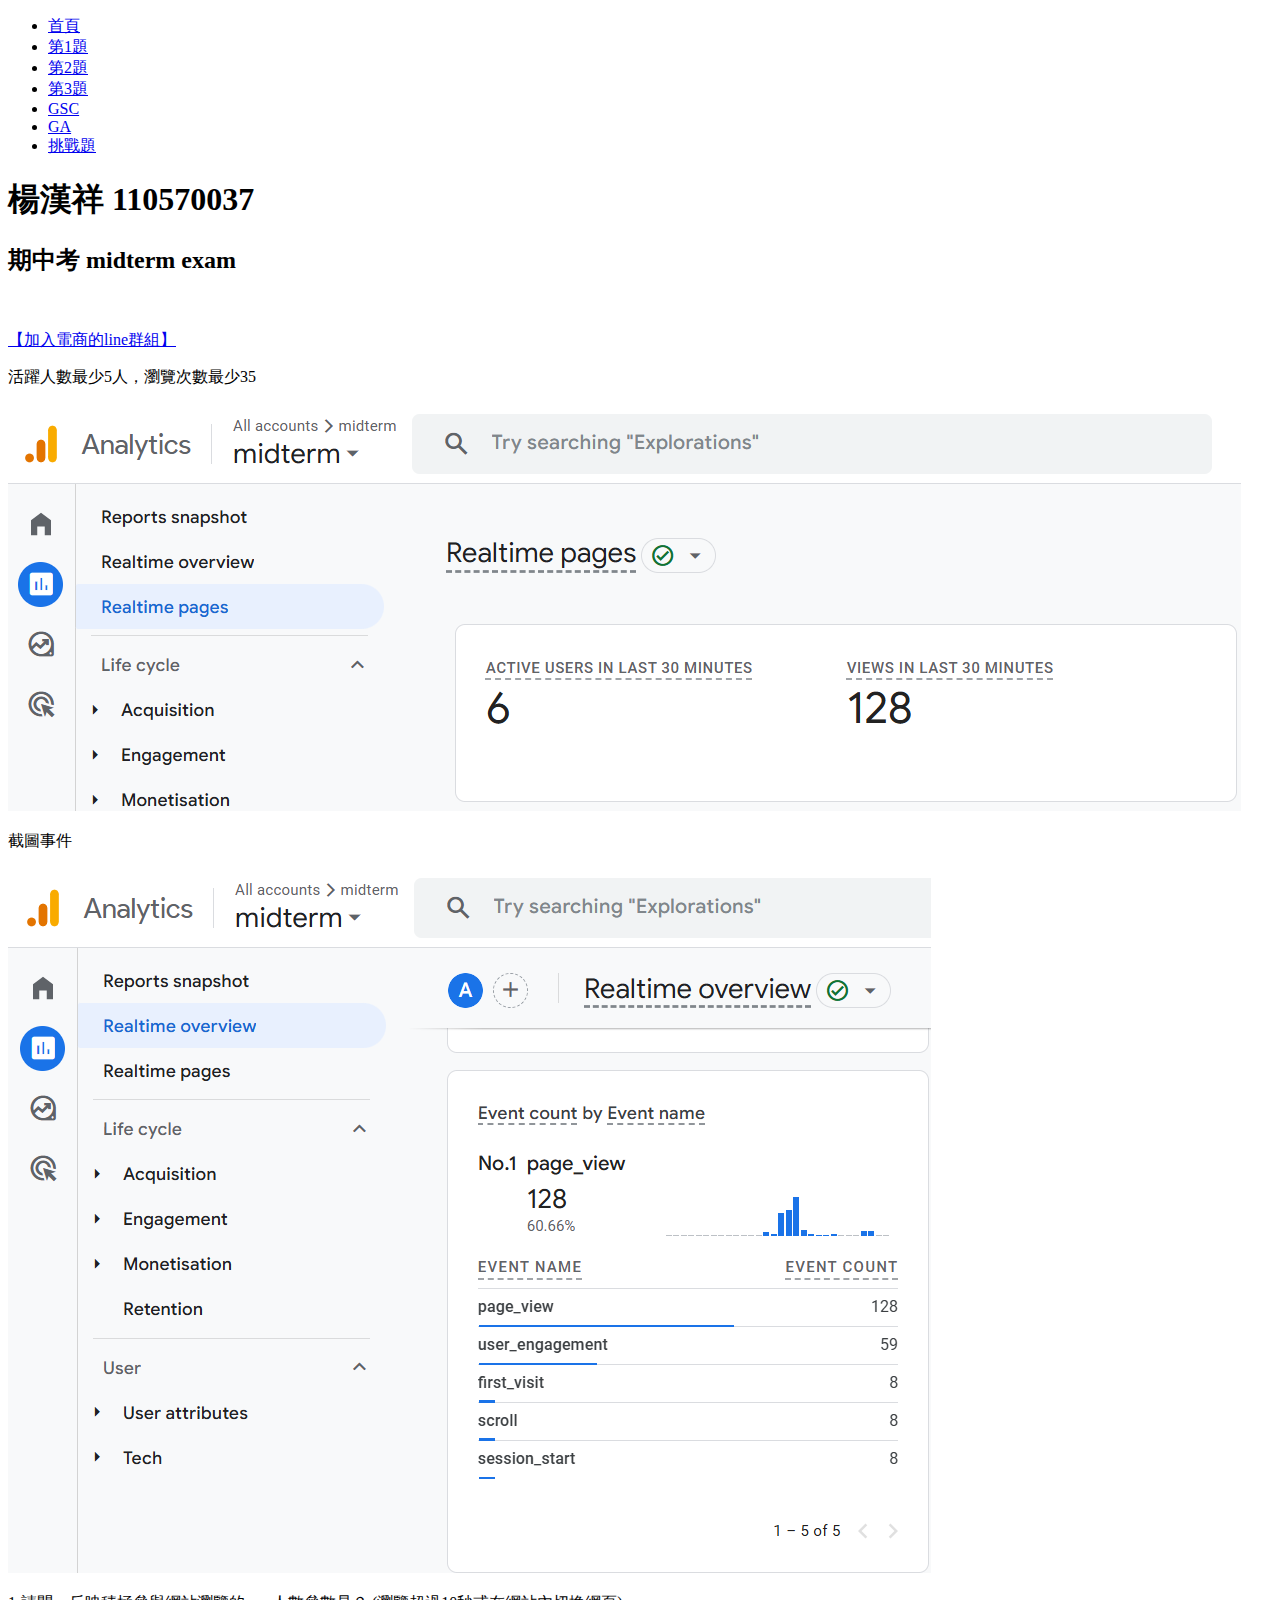
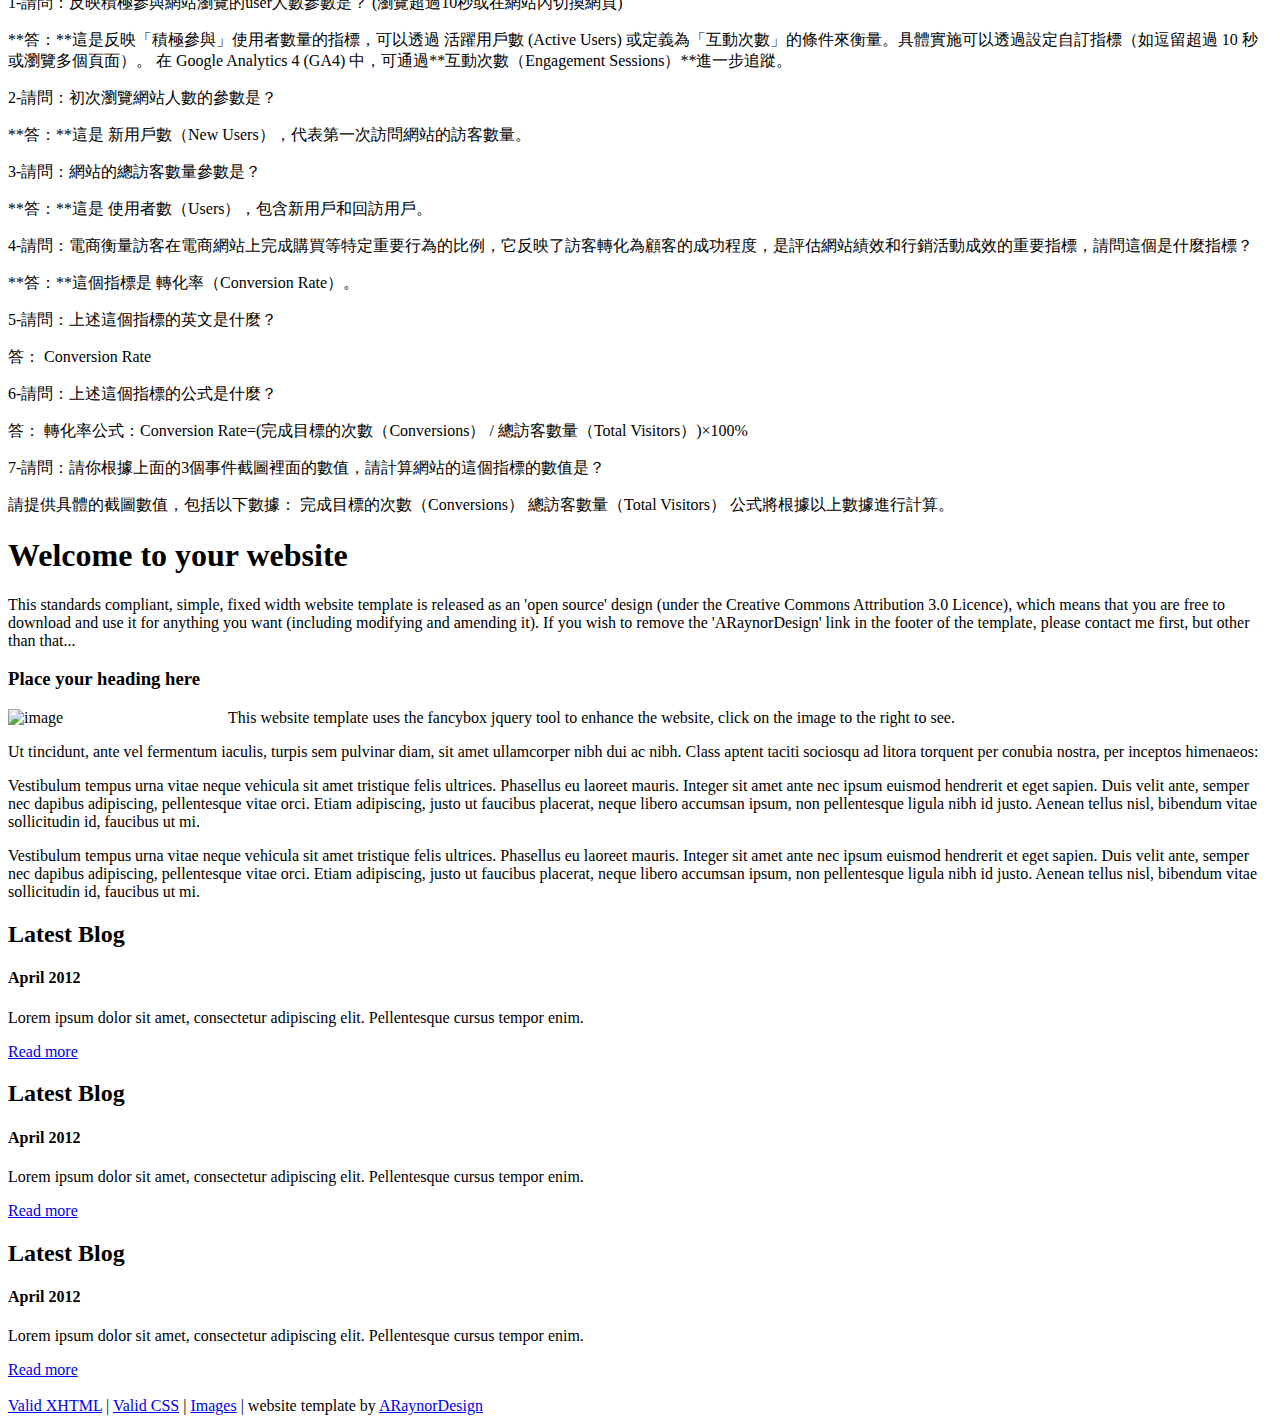
==== GA.html @ f3843c3b "Add files via upload" ====
<!DOCTYPE html PUBLIC "-//W3C//DTD XHTML 1.1//EN" "http://www.w3.org/TR/xhtml11/DTD/xhtml11.dtd">
<html xmlns="http://www.w3.org/1999/xhtml" xml:lang="en">

<head>
  <title>楊漢祥 110570037</title>
  <meta name="description" content="free website template" />
  <meta name="keywords" content="enter your keywords here" />
  <meta http-equiv="content-type" content="text/html; charset=utf-8" />
  <link rel="stylesheet" type="text/css" href="css/style.css" />
  <script type="text/javascript" src="js/jquery.min.js"></script>
  <script type="text/javascript" src="js/jquery.easing.min.js"></script>
  <script type="text/javascript" src="js/jquery.lavalamp.min.js"></script>
  <script type="text/javascript">
    $(function() {
      $("#lava_menu").lavaLamp({
        fx: "backout",
        speed: 700
      });
    });
  </script>
    <script type="text/javascript" src="js/jquery.nivo.slider.pack.js"></script>
    <script type="text/javascript">
    $(window).load(function() {
        $('#slider').nivoSlider();
    });
    </script>

<!-- Google tag (gtag.js) -->
<script async src="https://www.googletagmanager.com/gtag/js?id=G-1Z8WD9RK9R"></script>
<script>
  window.dataLayer = window.dataLayer || [];
  function gtag(){dataLayer.push(arguments);}
  gtag('js', new Date());

  gtag('config', 'G-1Z8WD9RK9R');
</script>
</head>

<body>
  <div id="main">	
    <div id="site_content">  
	  <div id="menubar">
        <ul class="lavaLampWithImage" id="lava_menu">
          <li><a href="index.html">首頁</a></li>
          <li><a href="ourwork.html">第1題</a></li>
          <li><a href="testimonials.html">第2題</a></li>
          <li><a href="projects.html">第3題</a></li>
          <li><a href="GSC.html">GSC</a></li>
          <li><a href="GA.html">GA</a></li>
          <li><a href="挑戰題.html">挑戰題</a></li>
        </ul>
	  </div><!--close menubar-->
      <div id="header">  
        <h1>楊漢祥 110570037</span></h1>	
	    <h2>期中考 midterm exam</h2>
      
      </div><!--close header-->	
	  <div id="banner_image">
	    <div id="slider-wrapper">        
          <div id="slider" class="nivoSlider">
            <img src="images/slide1.jpg" alt="" />
            <img src="images/slide2.jpg" alt="" />
            <img src="images/slide3.jpg" alt="" />
		  </div><!--close slider-->
		</div><!--close slider-wrapper-->
	  </div><!--close banner_image-->		  
      <div id="content">
        <div class="content_item">
          <p><a href="https://line.me/R/ti/g/pK9Mt4GSTo" target="_blank" class="s3">【加入電商的line群組】</a></p>
          <p>活躍人數最少5人，瀏覽次數最少35</p>
          <img src="images/1.png" alt="" />
          <br>
          <p>截圖事件</p>
          <img src="images/2.png" alt="" />
          <br>
          <p>1-請問：反映積極參與網站瀏覽的user人數參數是？ (瀏覽超過10秒或在網站內切換網頁)</p>
          <p>**答：**這是反映「積極參與」使用者數量的指標，可以透過 活躍用戶數 (Active Users) 或定義為「互動次數」的條件來衡量。具體實施可以透過設定自訂指標（如逗留超過 10 秒或瀏覽多個頁面）。
            在 Google Analytics 4 (GA4) 中，可通過**互動次數（Engagement Sessions）**進一步追蹤。</p>
          <p>2-請問：初次瀏覽網站人數的參數是？</p>
          <p>**答：**這是 新用戶數（New Users），代表第一次訪問網站的訪客數量。</p>
          <p>3-請問：網站的總訪客數量參數是？</p>
          <p>**答：**這是 使用者數（Users），包含新用戶和回訪用戶。</p>
          <p>4-請問：電商衡量訪客在電商網站上完成購買等特定重要行為的比例，它反映了訪客轉化為顧客的成功程度，是評估網站績效和行銷活動成效的重要指標，請問這個是什麼指標？</p>
          <p>**答：**這個指標是 轉化率（Conversion Rate）。</p>
          <p>5-請問：上述這個指標的英文是什麼？</p>
          <p>答： Conversion Rate</p>
          <p>6-請問：上述這個指標的公式是什麼？</p>
          <p>答： 轉化率公式：Conversion Rate=(完成目標的次數（Conversions） /  總訪客數量（Total Visitors）)×100%</p>
          <p>7-請問：請你根據上面的3個事件截圖裡面的數值，請計算網站的這個指標的數值是？</p>
          <p>請提供具體的截圖數值，包括以下數據：
            完成目標的次數（Conversions）
            總訪客數量（Total Visitors）
            公式將根據以上數據進行計算。</p>
          <h1>Welcome to your website</h1>
          <p>This standards compliant, simple, fixed width website template is released as an 'open source' design (under the Creative Commons Attribution 3.0 Licence), which means that you are free to download and use it for anything you want (including modifying and amending it). If you wish to remove the 'ARaynorDesign' link in the footer of the template, please contact me first, but other than that...</p>
          <h3>Place your heading here</h3>
          <div style="width:200px; float:left; padding: 0px 20px 10px 0px;"><img alt="image" src="images/image.jpg" /></div>
          <p>This website template uses the fancybox jquery tool to enhance the website, click on the image to the right to see. </p>
          <p>Ut tincidunt, ante vel fermentum iaculis, turpis sem pulvinar diam, sit amet ullamcorper nibh dui ac nibh. Class aptent taciti sociosqu ad litora torquent per conubia nostra, per inceptos himenaeos:</p>
          <p>Vestibulum tempus urna vitae neque vehicula sit amet tristique felis ultrices. Phasellus eu laoreet mauris. Integer sit amet ante nec ipsum euismod hendrerit et eget sapien. Duis velit ante, semper nec dapibus adipiscing, pellentesque vitae orci. Etiam adipiscing, justo ut faucibus placerat, neque libero accumsan ipsum, non pellentesque ligula nibh id justo. Aenean tellus nisl, bibendum vitae sollicitudin id, faucibus ut mi.</p>
          <p>Vestibulum tempus urna vitae neque vehicula sit amet tristique felis ultrices. Phasellus eu laoreet mauris. Integer sit amet ante nec ipsum euismod hendrerit et eget sapien. Duis velit ante, semper nec dapibus adipiscing, pellentesque vitae orci. Etiam adipiscing, justo ut faucibus placerat, neque libero accumsan ipsum, non pellentesque ligula nibh id justo. Aenean tellus nisl, bibendum vitae sollicitudin id, faucibus ut mi.</p>
		</div><!--close content_item-->	
	      
		<div class="sidebar_container">   		  
		  <div class="sidebar">
            <div class="sidebar_item">
                <h2>Latest Blog</h2>
			    <h4>April 2012</h4>
                <p>Lorem ipsum dolor sit amet, consectetur adipiscing elit. Pellentesque cursus tempor enim.</p>
		          <a href="#">Read more</a>
              </div><!--close sidebar_item--> 
          </div><!--close sidebar-->     		
		  <div class="sidebar">
            <div class="sidebar_item">
              <h2>Latest Blog</h2>
		  	  <h4>April 2012</h4>
              <p>Lorem ipsum dolor sit amet, consectetur adipiscing elit. Pellentesque cursus tempor enim.</p>
		        <a href="#">Read more</a>
            </div><!--close sidebar_item--> 
          </div><!--close sidebar-->  
		  <div class="sidebar">
            <div class="sidebar_item">
              <h2>Latest Blog</h2>
			  <h4>April 2012</h4>
              <p>Lorem ipsum dolor sit amet, consectetur adipiscing elit. Pellentesque cursus tempor enim.</p>
		        <a href="#">Read more</a>
            </div><!--close sidebar_item--> 
          </div><!--close sidebar-->  
        </div><!--close sidebar_container-->	
       <br style="clear:both;" />
      </div><!--close content-->	
    </div><!--close site_content-->	
    <div id="footer">  
      <a href="http://validator.w3.org/check?uri=referer">Valid XHTML</a> | <a href="http://jigsaw.w3.org/css-validator/check/referer">Valid CSS</a> | <a href="http://fotogrph.com/">Images</a> | website template by <a href="http://www.araynordesign.co.uk">ARaynorDesign</a>
    </div><!--close footer-->	
  </div><!--close main-->	
</body>
</html>
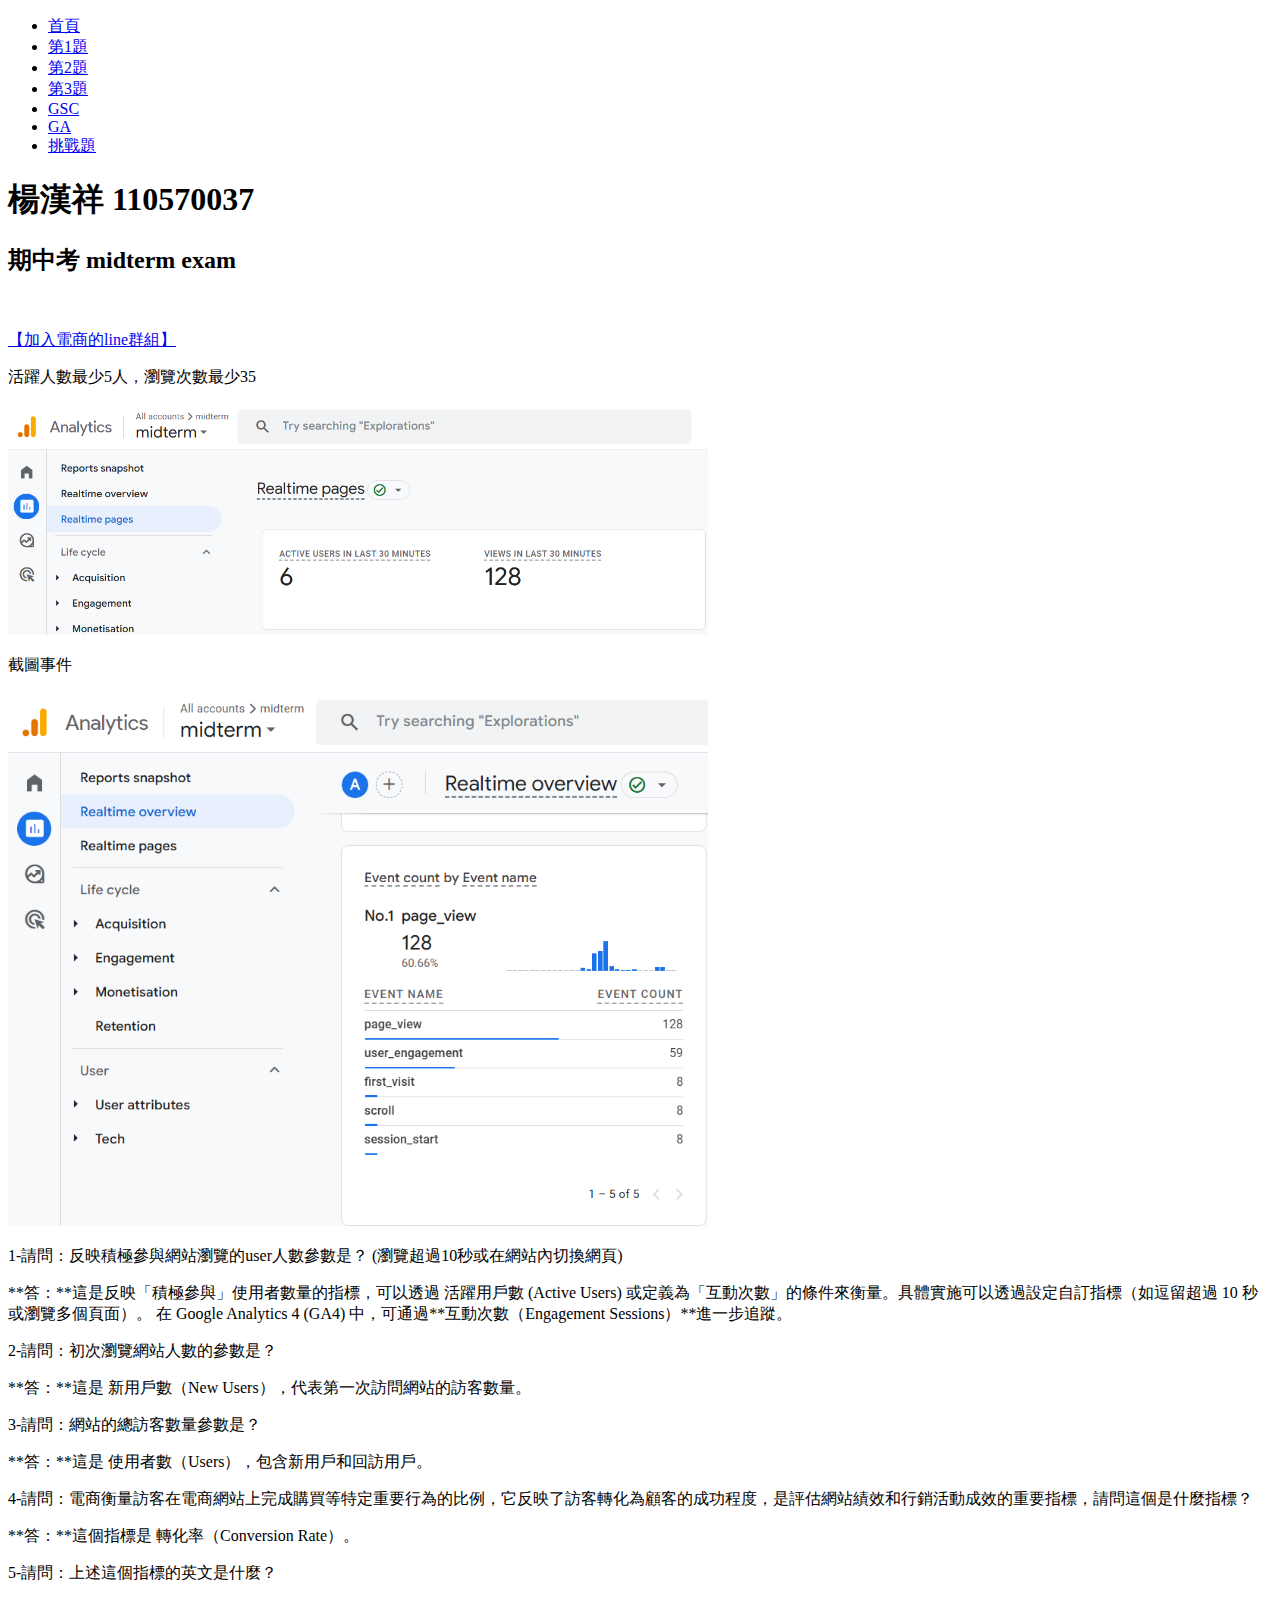
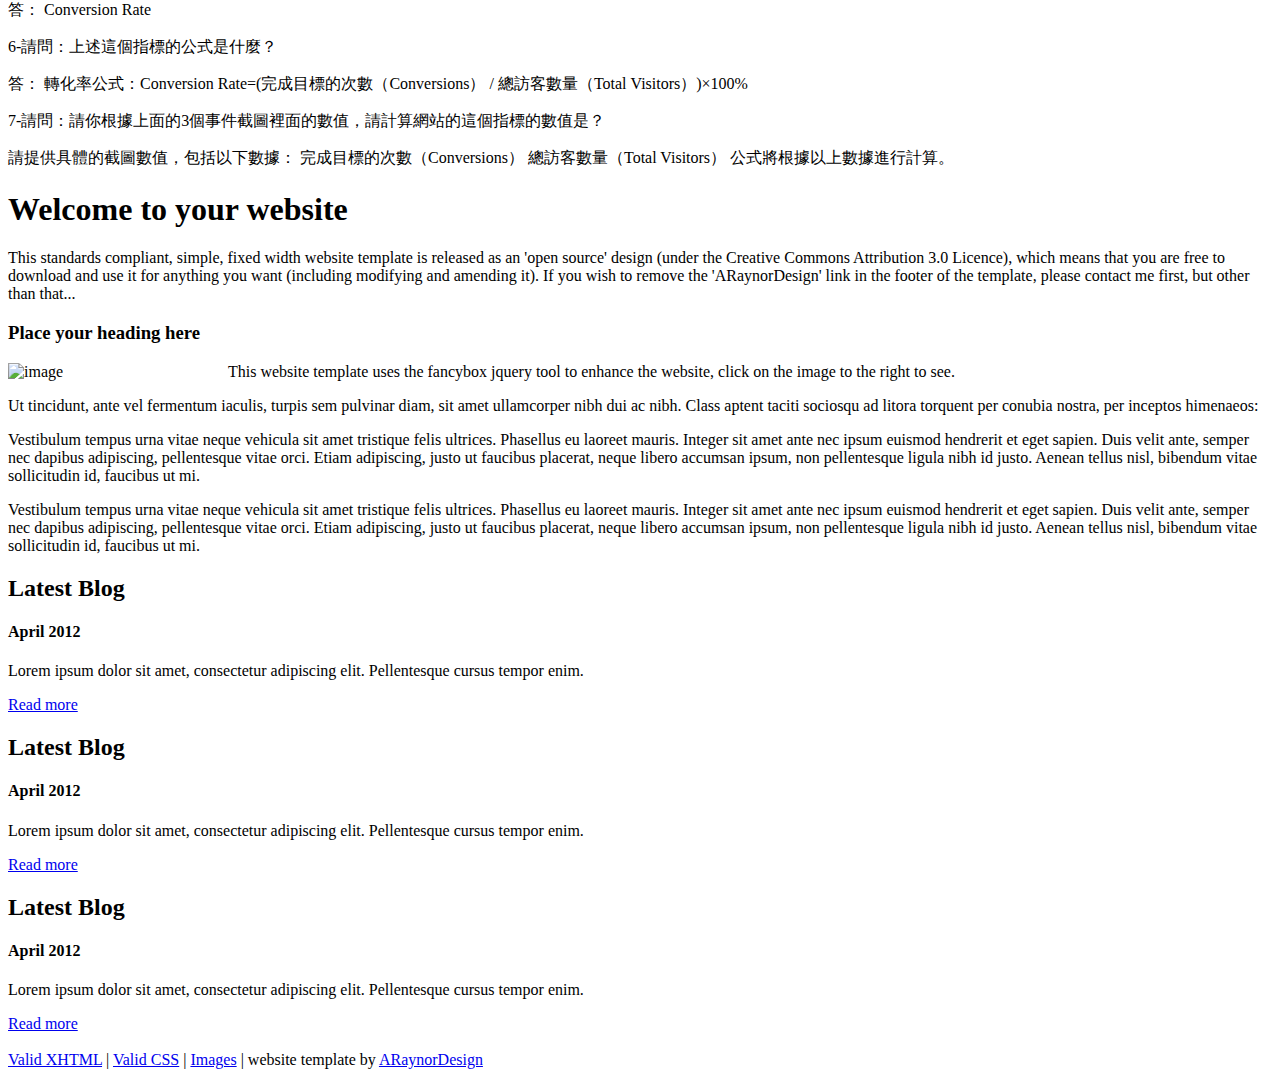
==== commit e3083f3a: "Add files via upload" ====
--- a/GA.html
+++ b/GA.html
@@ -68,10 +68,10 @@
         <div class="content_item">
           <p><a href="https://line.me/R/ti/g/pK9Mt4GSTo" target="_blank" class="s3">【加入電商的line群組】</a></p>
           <p>活躍人數最少5人，瀏覽次數最少35</p>
-          <img src="images/1.png" alt="" />
+          <img src="images/1.png" width="700" />
           <br>
           <p>截圖事件</p>
-          <img src="images/2.png" alt="" />
+          <img src="images/2.png" width="700" />
           <br>
           <p>1-請問：反映積極參與網站瀏覽的user人數參數是？ (瀏覽超過10秒或在網站內切換網頁)</p>
           <p>**答：**這是反映「積極參與」使用者數量的指標，可以透過 活躍用戶數 (Active Users) 或定義為「互動次數」的條件來衡量。具體實施可以透過設定自訂指標（如逗留超過 10 秒或瀏覽多個頁面）。
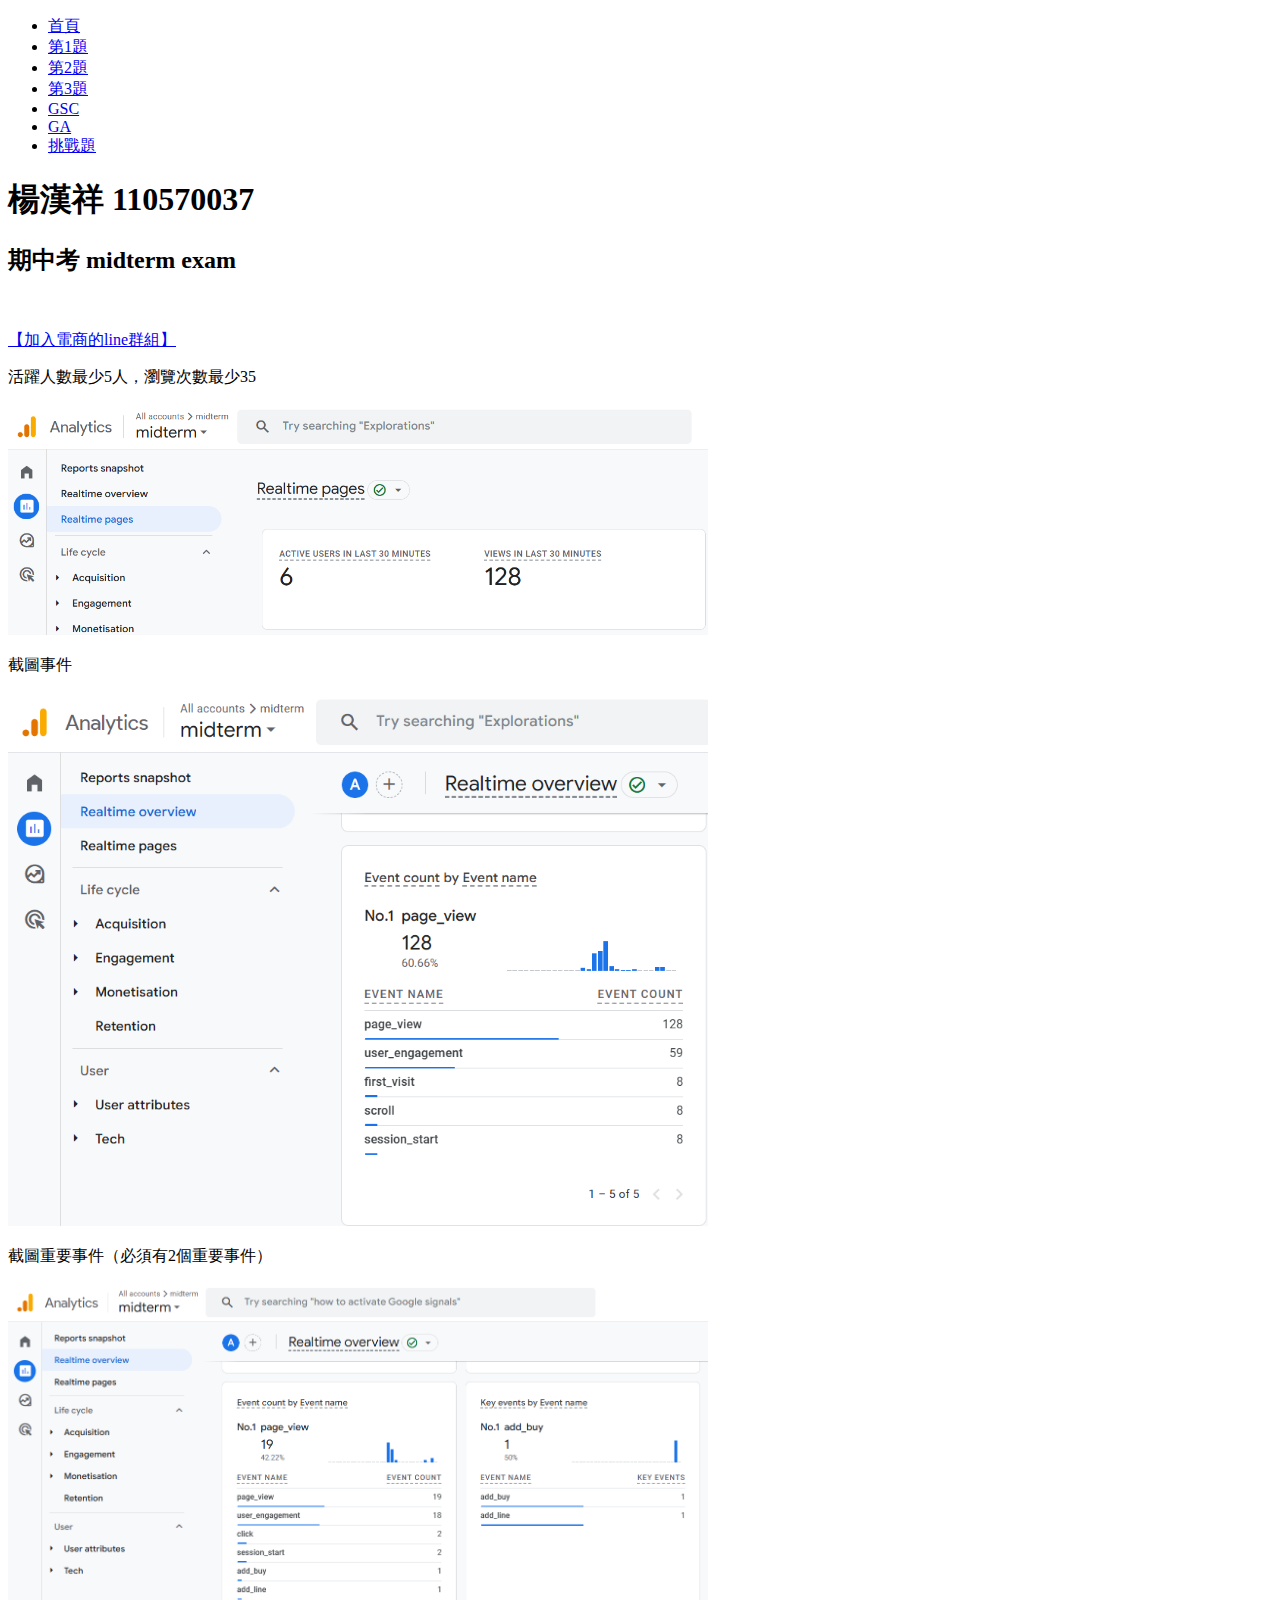
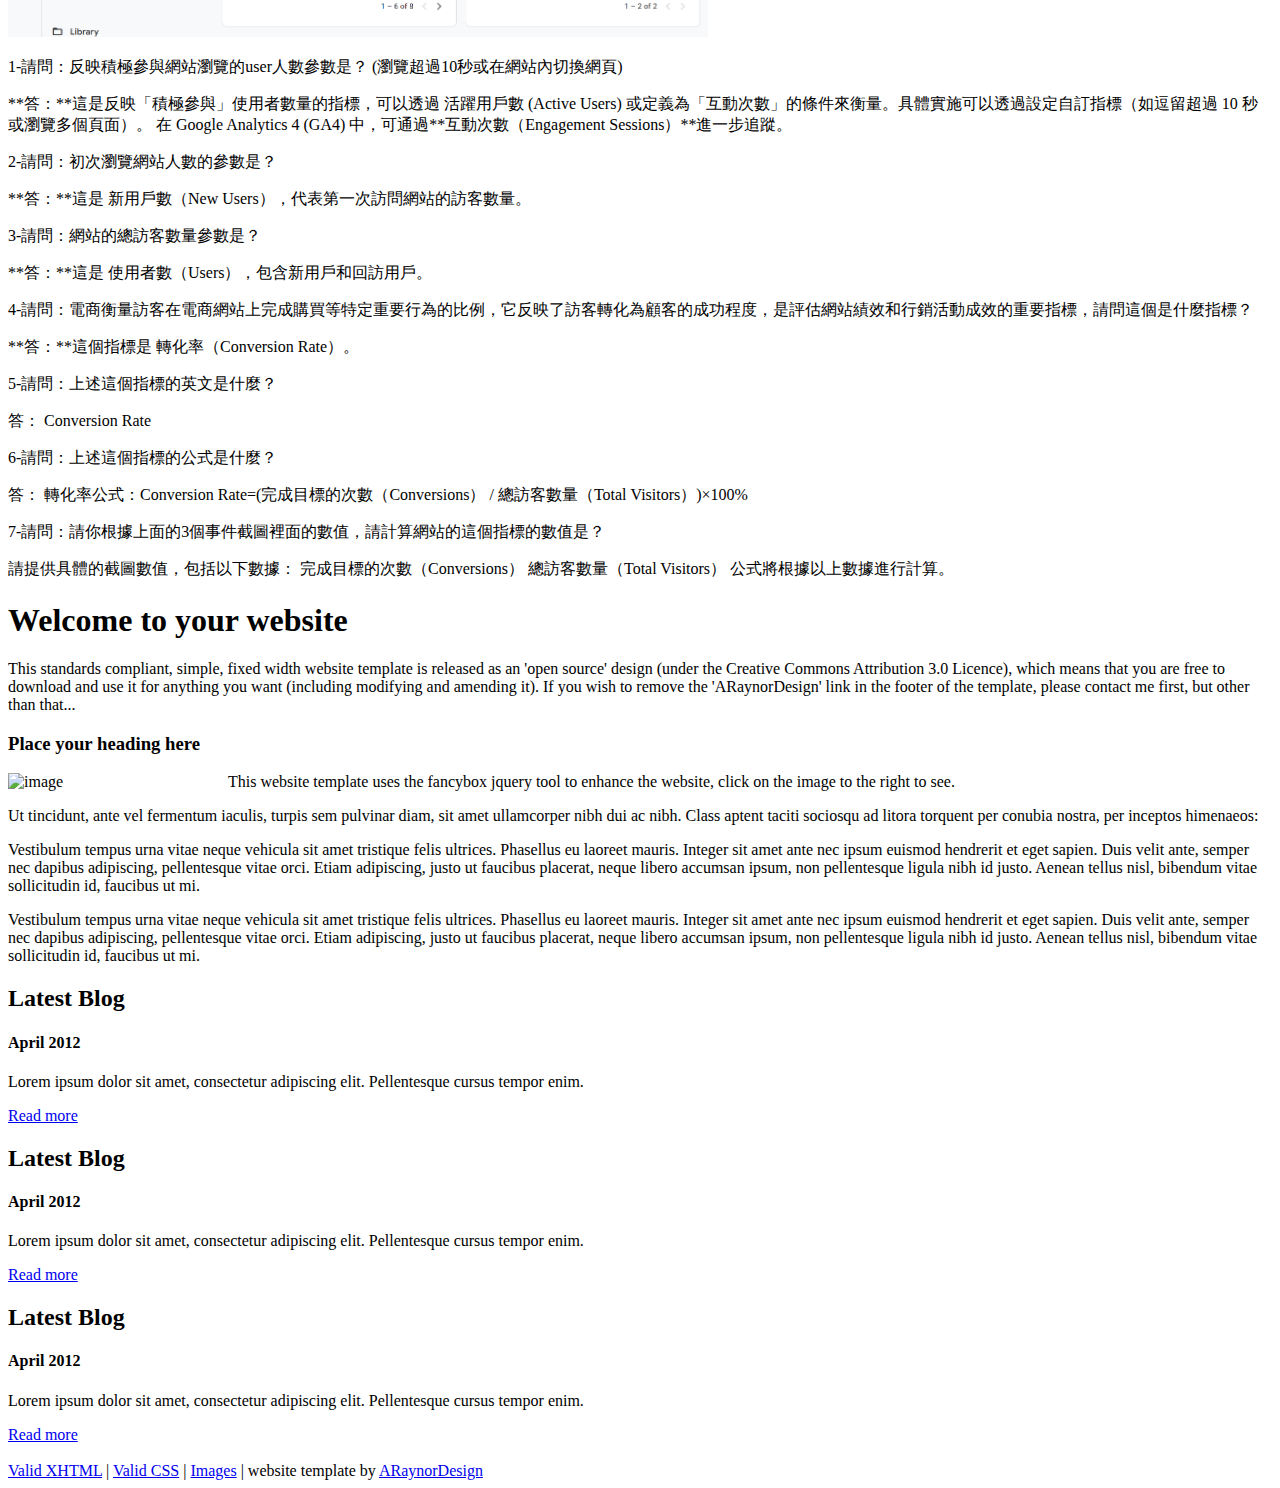
==== commit e052a31c: "Add files via upload" ====
--- a/GA.html
+++ b/GA.html
@@ -73,6 +73,8 @@
           <p>截圖事件</p>
           <img src="images/2.png" width="700" />
           <br>
+          <p>截圖重要事件（必須有2個重要事件）</p>
+          <img src="images/7.png" width="700" />
           <p>1-請問：反映積極參與網站瀏覽的user人數參數是？ (瀏覽超過10秒或在網站內切換網頁)</p>
           <p>**答：**這是反映「積極參與」使用者數量的指標，可以透過 活躍用戶數 (Active Users) 或定義為「互動次數」的條件來衡量。具體實施可以透過設定自訂指標（如逗留超過 10 秒或瀏覽多個頁面）。
             在 Google Analytics 4 (GA4) 中，可通過**互動次數（Engagement Sessions）**進一步追蹤。</p>
